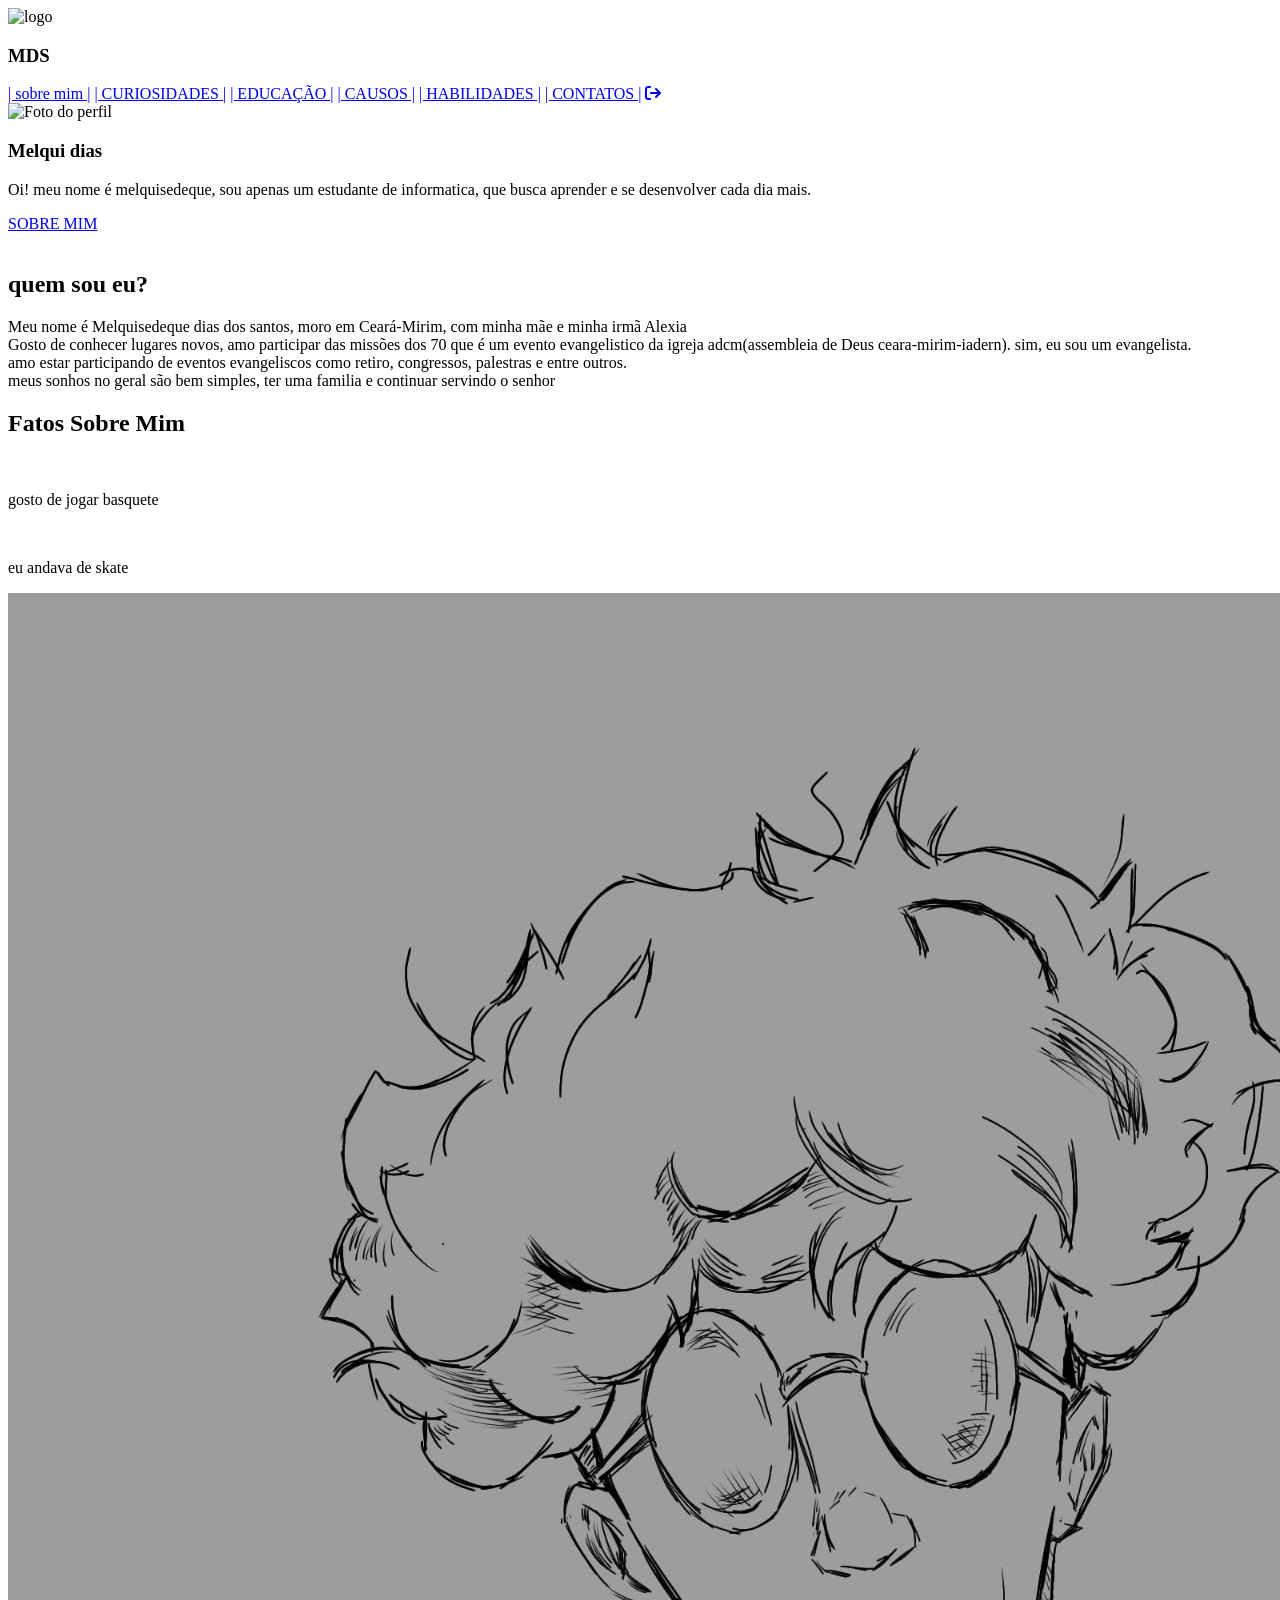
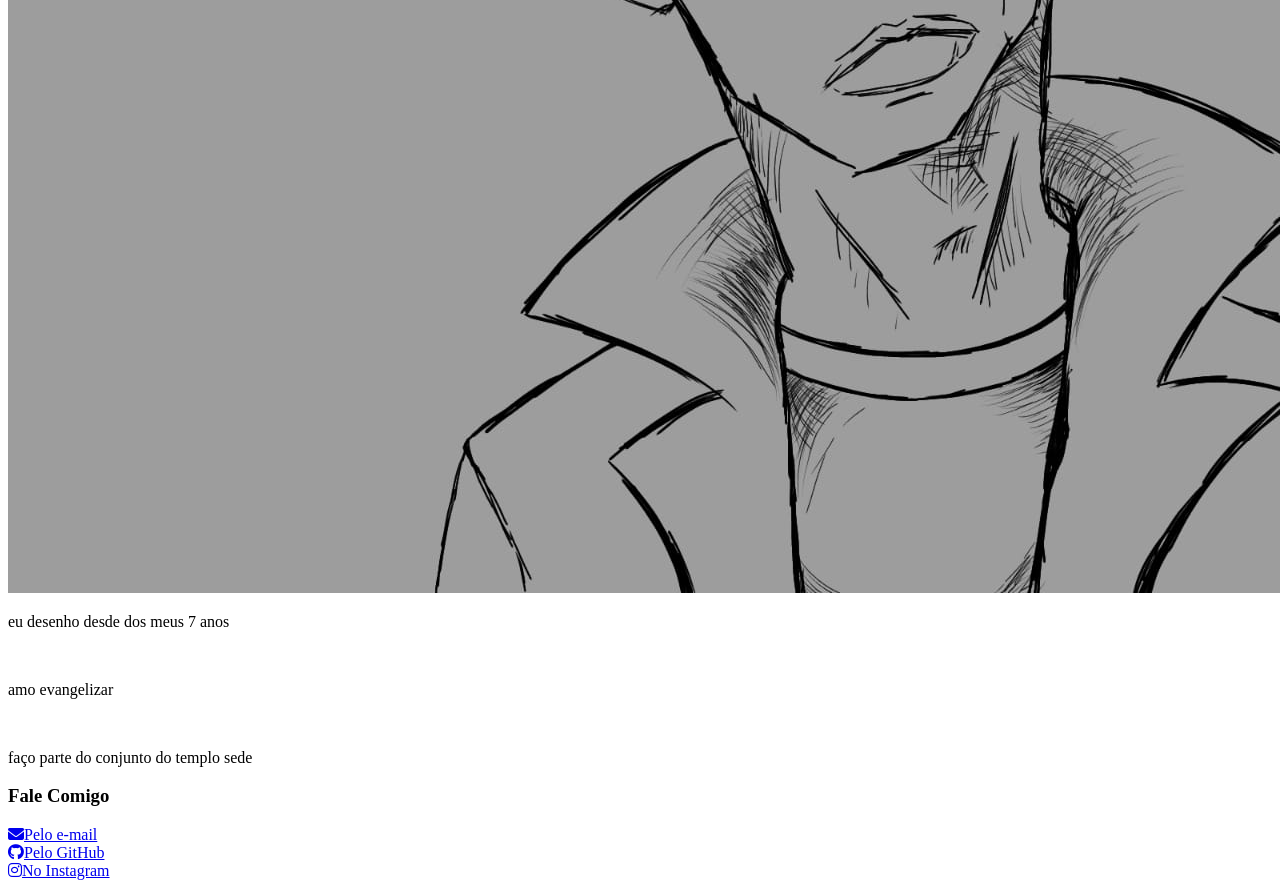
==== bimestre3/index.html @ 6483744d "bimestre3" ====
<!DOCTYPE html>
<html lang="en">
<head>
    <meta charset="UTF-8">
    <meta name="viewport" content="width=device-width, initial-scale=1.0">

    <link rel="preconnect" href="https://fonts.googleapis.com">
    <link rel="preconnect" href="https://fonts.gstatic.com" crossorigin>
    <link href="https://fonts.googleapis.com/css2?family=Bebas+Neue&family=Merriweather:ital,wght@0,300;0,400;0,700;0,900;1,300;1,400;1,700;1,900&family=Open+Sans:ital,wght@0,300..800;1,300..800&family=Recursive:wght@300..1000&display=swap" rel="stylesheet">

    <link rel="preconnect" href="https://fonts.googleapis.com">
    <link rel="preconnect" href="https://fonts.gstatic.com" crossorigin>
    <link href="https://fonts.googleapis.com/css2?family=Great+Vibes&family=Recursive:wght@300..1000&display=swap" rel="stylesheet">
    <link rel="stylesheet" href="https://cdnjs.cloudflare.com/ajax/libs/font-awesome/6.4.0/css/all.min.css"></head>
    <link rel="stylesheet" href="sss.css">
    <link rel="icon" href="./imagens/icone.png">

    <title>Melqui dias</title>
</head>
<body>
    <section class="body">
        <header>
            <section class="topo">
                <img src="image/Neon Green and Black Graffiti Urban Grunge Logo.png" alt="logo"> 
                <h1>MDS</h1>
                <nav>
                    <a href="#Eu">| sobre mim |</a>
                    <a href= "#Curiosidades">| CURIOSIDADES |</a>
                    <a href="#Educacao">| EDUCAÇÃO |</a>
                    <a href="#Causos">| CAUSOS |</a>
                    <a href="#Habilidade">| HABILIDADES |</a>
                    <a href="#Contato">| CONTATOS |</a>
                    <a href= "../../index.html"><i class="fa-solid fa-arrow-right-from-bracket"></i></a>
                </nav>
            </section>  
        </header>

        <div class="espaco" id="Eu"></div>

        <main>
            <section class="cara">
            <img src="image/foto para trabalho.jpg" alt="Foto do perfil" class="perfil">
            <div>
                <h1>Melqui dias</h1>
                <p>Oi! meu nome é melquisedeque, sou apenas um estudante de informatica,
                 que busca aprender e se desenvolver cada dia mais.</p>
                <a href="#um" class="botao-link">SOBRE MIM</a>
            </div>
            </section>

            <div class="espaco" id="um"></div> 
            <section class="me">
                <img src="image/segunda-foto_1.jpg" alt="">
                <div class="tex1">
                    <h2>quem sou eu?</h2>
                    <p>Meu nome é Melquisedeque dias dos santos, moro em Ceará-Mirim, com 
                    minha mãe e minha irmã Alexia  
                    <br> Gosto de conhecer lugares novos, amo participar das missões dos 70
                    que é um evento evangelistico da igreja adcm(assembleia de Deus ceara-mirim-iadern). sim, eu sou um evangelista. 
                    <br>amo estar participando de eventos evangeliscos como retiro, congressos, palestras e entre outros. 
                    <br>meus sonhos no geral são bem simples, ter uma familia e continuar servindo o senhor 
                    </p>
                </div>
            </section>

            <div class="espaco" id="Curiosidades"></div>

            <section >
                <h2>Fatos Sobre Mim</h2>
                <div class="cards">
                    <div class="card">
                       <img src="image/basquete.jpg" alt="">
                        <p>gosto de jogar basquete</p>
                    </div>
                    <div class="card">
                        <img src="image/Como-andar-de-skate.png" alt="">
                        <p>eu andava de skate</p>
                    </div>
                    <div class="card">
                        <img src="image/desenho.jfif" alt="">
                        <p>eu desenho desde dos meus 7 anos</p>
                    </div>
                    <div class="card">
                        <img src="image/segunda-foto_1.jpg" alt="">
                        <p>amo evangelizar</p>
                    </div>
                    <div class="card">
                        <img src="image/conjunto.jfif" alt="">
                        <p>faço parte do conjunto do templo sede</p>
                    </div>
                </div>
            </section>
    <footer id="Contato">
        <h3>Fale Comigo</h3>
        <a href="Melquisedeque.s@escolar.ifrn.edu.br" target="_blank"><i class="fa-solid fa-envelope"></i>Pelo e-mail</a> <br>
        <a href="https://github.com/danoninho123" target="_blank"><i class="fa-brands fa-github"></i>Pelo GitHub</a> <br>
        <a href="https://www.instagram.com/sr.dias17" target="_blank"><i class="fa-brands fa-instagram"></i>No Instagram</a> <br>
    </footer>
</body>

</html>
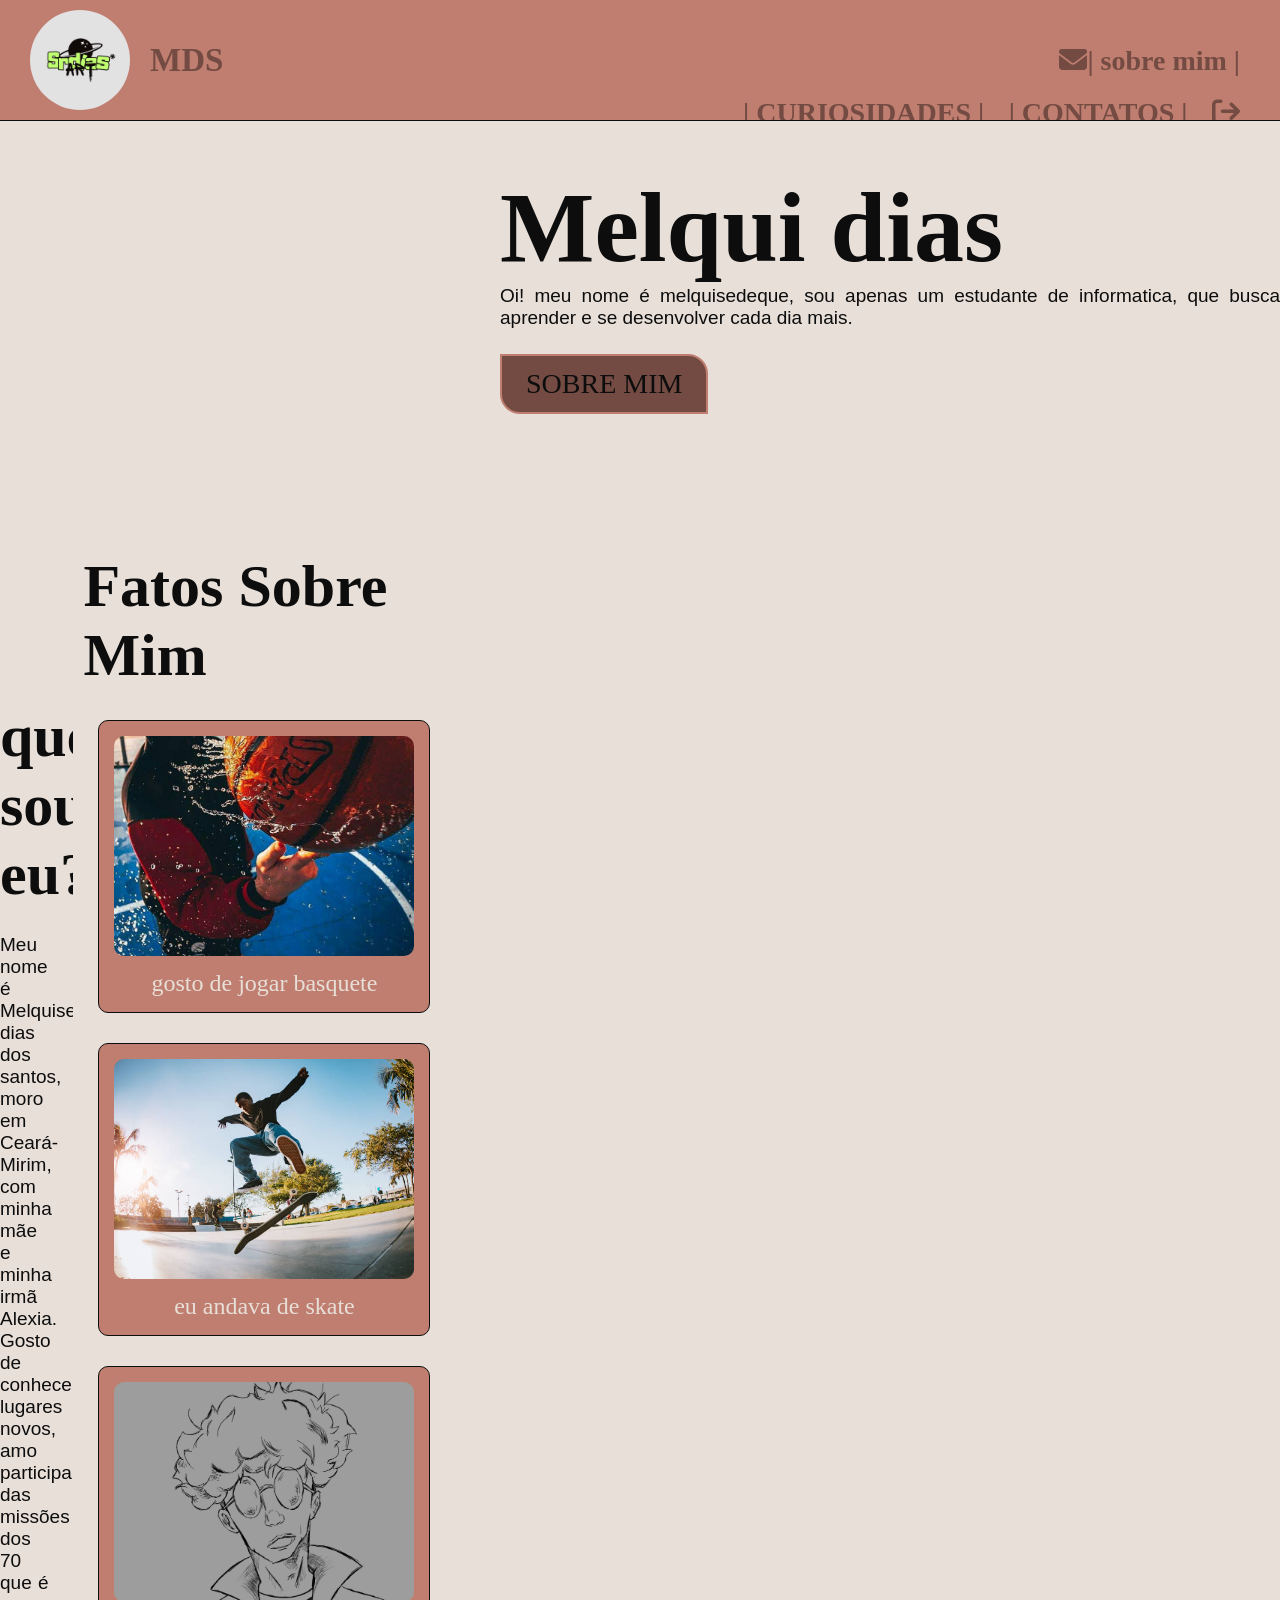
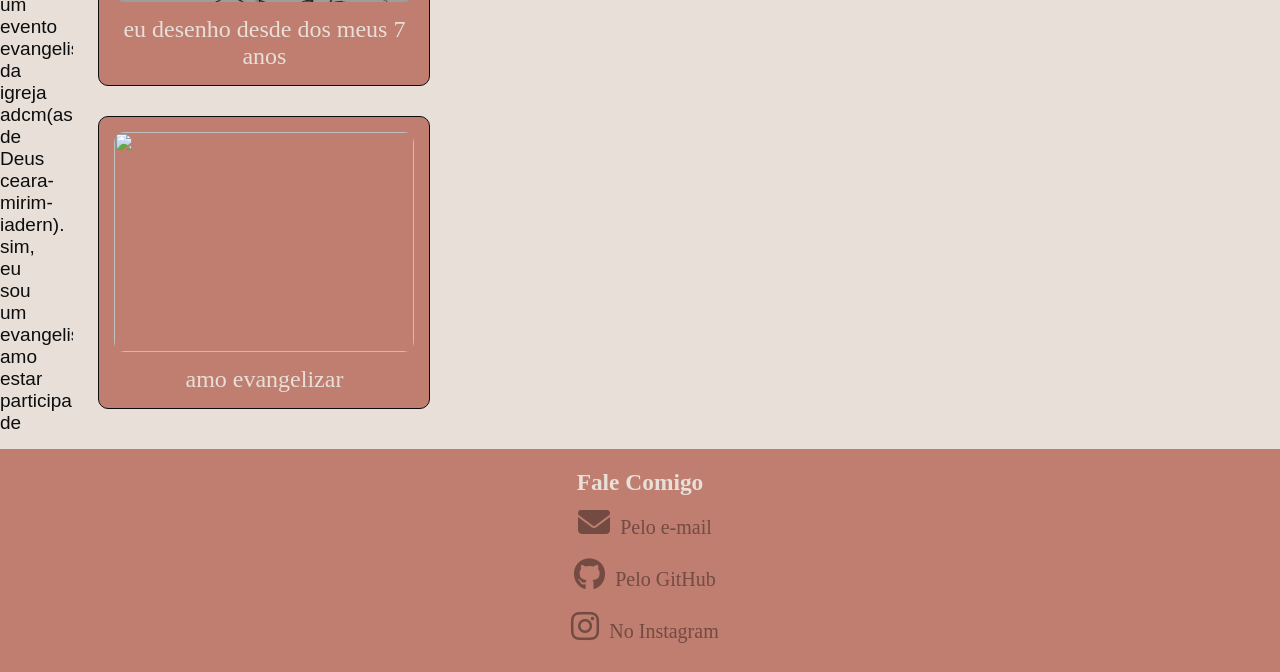
==== commit 6d3dbc2e: "Add files via upload" ====
--- a/bimestre3/index.html
+++ b/bimestre3/index.html
@@ -12,33 +12,30 @@
     <link rel="preconnect" href="https://fonts.gstatic.com" crossorigin>
     <link href="https://fonts.googleapis.com/css2?family=Great+Vibes&family=Recursive:wght@300..1000&display=swap" rel="stylesheet">
     <link rel="stylesheet" href="https://cdnjs.cloudflare.com/ajax/libs/font-awesome/6.4.0/css/all.min.css"></head>
-    <link rel="stylesheet" href="sss.css">
+    <link rel="stylesheet" href="styles.css">
     <link rel="icon" href="./imagens/icone.png">
 
     <title>Melqui dias</title>
 </head>
 <body>
-    <section class="body">
         <header>
             <section class="topo">
                 <img src="image/Neon Green and Black Graffiti Urban Grunge Logo.png" alt="logo"> 
                 <h1>MDS</h1>
                 <nav>
-                    <a href="#Eu">| sobre mim |</a>
+                    <a href="#Eu" target="_blank"><i class="fa-solid fa-envelope"></i>| sobre mim |</a> <br>
+
                     <a href= "#Curiosidades">| CURIOSIDADES |</a>
-                    <a href="#Educacao">| EDUCAÇÃO |</a>
-                    <a href="#Causos">| CAUSOS |</a>
-                    <a href="#Habilidade">| HABILIDADES |</a>
+                    
                     <a href="#Contato">| CONTATOS |</a>
+                   
                     <a href= "../../index.html"><i class="fa-solid fa-arrow-right-from-bracket"></i></a>
                 </nav>
             </section>  
         </header>
 
-        <div class="espaco" id="Eu"></div>
 
-        <main>
-            <section class="cara">
+        <section class="cara">
             <img src="image/foto para trabalho.jpg" alt="Foto do perfil" class="perfil">
             <div>
                 <h1>Melqui dias</h1>
@@ -46,50 +43,41 @@
                  que busca aprender e se desenvolver cada dia mais.</p>
                 <a href="#um" class="botao-link">SOBRE MIM</a>
             </div>
-            </section>
+        </section>
 
-            <div class="espaco" id="um"></div> 
-            <section class="me">
-                <img src="image/segunda-foto_1.jpg" alt="">
-                <div class="tex1">
-                    <h2>quem sou eu?</h2>
-                    <p>Meu nome é Melquisedeque dias dos santos, moro em Ceará-Mirim, com 
-                    minha mãe e minha irmã Alexia  
-                    <br> Gosto de conhecer lugares novos, amo participar das missões dos 70
-                    que é um evento evangelistico da igreja adcm(assembleia de Deus ceara-mirim-iadern). sim, eu sou um evangelista. 
-                    <br>amo estar participando de eventos evangeliscos como retiro, congressos, palestras e entre outros. 
-                    <br>meus sonhos no geral são bem simples, ter uma familia e continuar servindo o senhor 
-                    </p>
+        
+        <section class="me">
+            <img src="image/segunda-foto_1.jpg" alt="">
+            <div class="tex1">
+                <h2>quem sou eu?</h2>
+                <p>Meu nome é Melquisedeque dias dos santos, moro em Ceará-Mirim, com minha mãe e minha irmã Alexia. Gosto de conhecer lugares novos, amo participar das missões dos 70 que é um evento evangelistico da igreja adcm(assembleia de Deus ceara-mirim-iadern). sim, eu sou um evangelista. amo estar participando de eventos evangeliscos como retiro, congressos, palestras e entre outros. meus sonhos no geral são bem simples, ter uma familia e continuar servindo o senhor </p>
+            </div>
+        </section>
+
+        
+
+        <section >
+            <h2>Fatos Sobre Mim</h2>
+            <div class="cards">
+                <div class="card">
+                   <img src="image/basquete.jpg" alt="">
+                    <p>gosto de jogar basquete</p>
                 </div>
-            </section>
+                <div class="card">
+                    <img src="image/skate2.jpg" alt="">
+                    <p>eu andava de skate</p>
+                </div>
+                <div class="card">
+                    <img src="image/desenho.jfif" alt="">
+                    <p>eu desenho desde dos meus 7 anos</p>
+                </div>
+                <div class="card">
+                    <img src="image/segunda-foto_1.jpg" alt="">
+                    <p>amo evangelizar</p>
+                </div>
+            </div>
+        </section>
 
-            <div class="espaco" id="Curiosidades"></div>
-
-            <section >
-                <h2>Fatos Sobre Mim</h2>
-                <div class="cards">
-                    <div class="card">
-                       <img src="image/basquete.jpg" alt="">
-                        <p>gosto de jogar basquete</p>
-                    </div>
-                    <div class="card">
-                        <img src="image/Como-andar-de-skate.png" alt="">
-                        <p>eu andava de skate</p>
-                    </div>
-                    <div class="card">
-                        <img src="image/desenho.jfif" alt="">
-                        <p>eu desenho desde dos meus 7 anos</p>
-                    </div>
-                    <div class="card">
-                        <img src="image/segunda-foto_1.jpg" alt="">
-                        <p>amo evangelizar</p>
-                    </div>
-                    <div class="card">
-                        <img src="image/conjunto.jfif" alt="">
-                        <p>faço parte do conjunto do templo sede</p>
-                    </div>
-                </div>
-            </section>
     <footer id="Contato">
         <h3>Fale Comigo</h3>
         <a href="Melquisedeque.s@escolar.ifrn.edu.br" target="_blank"><i class="fa-solid fa-envelope"></i>Pelo e-mail</a> <br>
--- a/bimestre3/styles.css
+++ b/bimestre3/styles.css
@@ -0,0 +1,264 @@
+* {
+    margin: 0;
+    padding: 0;
+}
+
+/* Variáveis globais */
+:root {
+    --backcolor: #E7DFD8;
+    --segundacor: #734B43;
+    --fontcor: #0D0D0D;
+    --headercolor: #BF7E6F;
+    --destaque: #734B43;
+    --titulos: "Bebas Neue", serif;
+}
+
+/* Estilos gerais */
+html, body {
+    height: 100%;
+    background-color: var(--backcolor);
+    color: var(--fontcor);
+}
+
+body {
+    display: grid;
+    grid-template-columns: repeat(12,1fr);
+    gap: 10px;
+}
+
+/* Header */
+header {
+    margin-bottom: 25px;
+    padding: 10px 0;
+    background-color: var(--headercolor);
+    color: var(--fontcor);
+    border-bottom: 1px solid var(--fontcor);
+    position: fixed;
+    top: 0;
+    left: 0;
+    width: 100%;
+    z-index: 1;
+    overflow: hidden;
+
+    grid-column: 1/13;
+}
+
+header img {
+    height: 100px;
+    border-radius: 50%;
+    float: left;
+    margin: 0 20px 0 30px;
+}
+
+header h1 {
+    text-align: left;
+    font-size: 33px;
+    color: var(--segundacor);
+    line-height: 100px;
+    overflow: hidden;
+    font-family: var(--titulos);
+}
+
+/* Navegação */
+nav {
+    text-align: right;
+    font-size: large;
+    font-weight: bold;
+    position: absolute;
+    right: 30px;
+    top: 25px;
+}
+
+header nav a {
+    display: inline-block;
+    text-decoration: none;
+    color: var(--segundacor);
+    padding: 0 10px;
+    margin-top: 20px;
+    font-family: var(--titulos);
+    font-size: 28px;
+    transition: 0.3s;
+}
+
+nav a:hover {
+    color: var(--destaque);
+    transform: scale(1.05);
+}
+
+.espaco {
+    height: 150px;
+}
+
+/* Main */
+.cara {
+    /* height: 100vh; */
+    padding-top: 20px;
+    text-align: justify;
+    grid-column: 1/13;
+}
+
+.cara div {
+    padding-top: 150px;
+}
+
+.cara h1 {
+    font-size: 100px;
+    font-family: var(--titulos);
+}
+
+.perfil {
+    height: 522px;
+    width: 450px;
+    border-radius: 40% 40% 0 0;
+    float: left;
+    margin-right: 50px;
+    object-fit: cover;
+}
+
+p {
+    font-size: 19px;
+    font-family: Helvetica, Arial, sans-serif;}
+
+
+/*Sobre mim*/
+.me {
+    text-align: justify;
+    overflow: hidden;
+}
+
+.me p{
+    float: left;
+    width: 66%;
+    margin-top: 25px;
+}
+
+.me img {
+    float: right;
+    width: 40%;
+    margin-bottom: -20px;
+}
+
+h2 {
+    font-family: var(--titulos);
+    font-size: 60px;
+}
+
+.tex1 {
+    max-width: 1000px;
+    margin-top: 150px;
+}
+
+/*CARDS*/
+.card img {
+    width: 100%;
+    height: 220px;
+    border-radius: 10px;
+    object-fit: cover;
+}
+
+.card {
+    display: inline-block;
+    background-color: var(--headercolor);
+    color: var(--backcolor);
+    border: 1px solid var(--fontcor);
+    border-radius: 10px;
+    padding: 15px;
+    width: 300px;
+    text-align: center;
+    transition: transform 0.3s, box-shadow 0.3s;
+    margin: 15px;
+}
+
+.cards {
+    margin: 15px 0;
+    text-align: center;
+}
+
+.card:hover {
+    transform: scale(1.05);
+    box-shadow: 0 4px 8px rgba(0, 0, 0, 0.2);
+}
+
+.card p {
+    font-family: var(--titulos);
+    font-size: 24px;
+    margin-top: 10px;
+    }
+
+/* Footer */
+footer {
+    background-color: var(--headercolor);
+    color: var(--backcolor);
+    padding: 20px 0;
+    font-family: "Bebas Neue", serif;
+    font-size: 20px;
+    width: 100%;
+    text-align: center;
+    position: relative;
+    bottom: 0;
+    margin: 0 !important;
+    grid-column: 1/13;
+}
+
+footer a{
+    /* display: inline; */
+    text-decoration: none;
+    color: var(--segundacor);
+    font-family: "Bebas Neue", serif;
+    font-size: 20px;
+    transition: 0.3s;
+    
+}
+
+footer a:hover {
+    color: var(--destaque);
+    transform: scale(1.05);
+    font-size: 25px;
+}
+
+#Contato i{
+    color: var(--destaque);
+    font-size: 1.6em;
+    margin: 10px;
+}
+
+#Contato i:hover{
+    color: var(--segundacor);
+    font-size: 1em;
+    margin: 10px;
+}
+
+/* Imagens */
+.img {
+    height: 500px;
+    padding-left: 220px;
+}
+
+.img3 {
+    float: right;
+    width: 50%;
+    margin-top: 80px;
+}
+
+.botao-link {
+    margin-top: 25px;
+    margin-right: 25px;
+    display: inline-block;
+    padding: 12px 24px;
+    border-radius: 0 20px 0 20px;
+    background-color: var(--destaque);
+    color: var(--fontcor);
+    border: 2px solid var(--headercolor);
+    font-family: var(--titulos);
+    font-size: 28px;
+    cursor: pointer;
+    text-decoration: none;
+    transition: background-color 0.3s, color 0.3s, transform 0.3s;
+}
+
+.botao-link:hover {
+    background-color: var(--headercolor);
+    color: var(--backcolor);
+    transform: scale(1.05);
+    border-color: var(--destaque);
+}
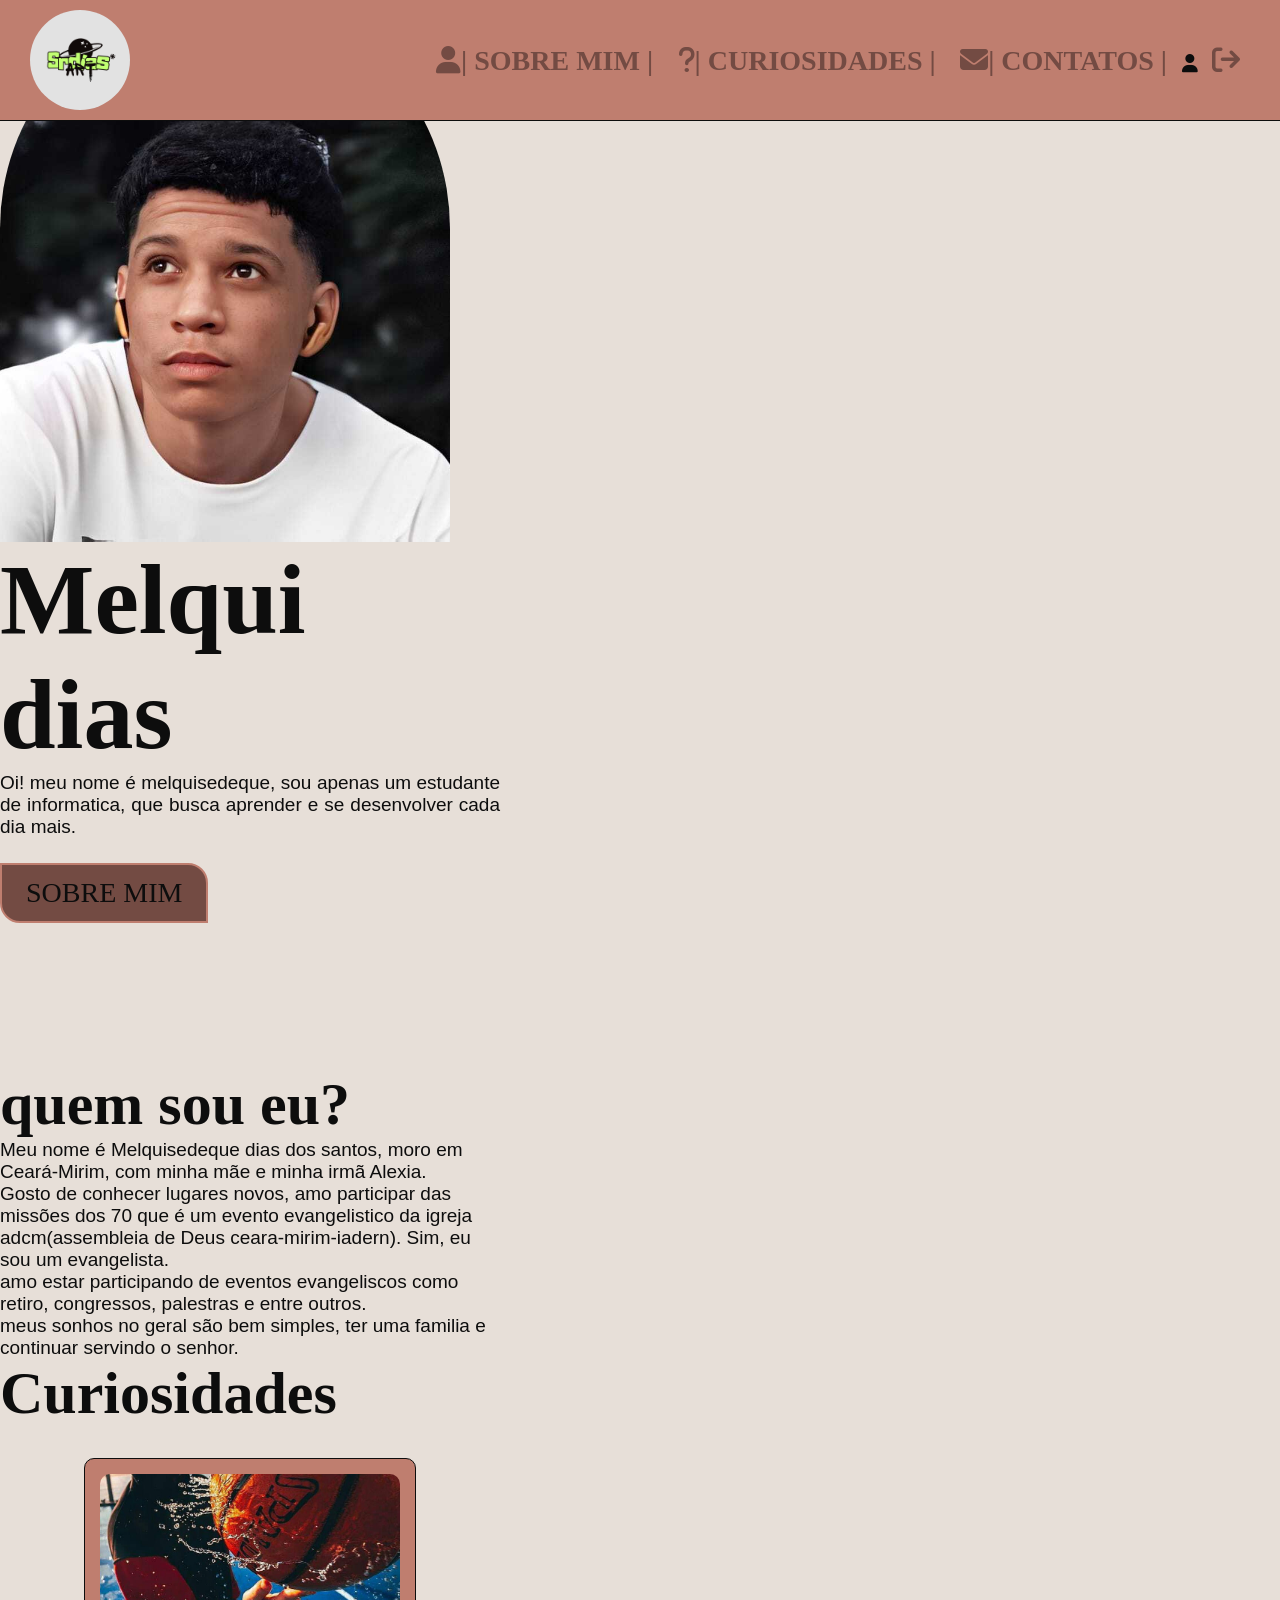
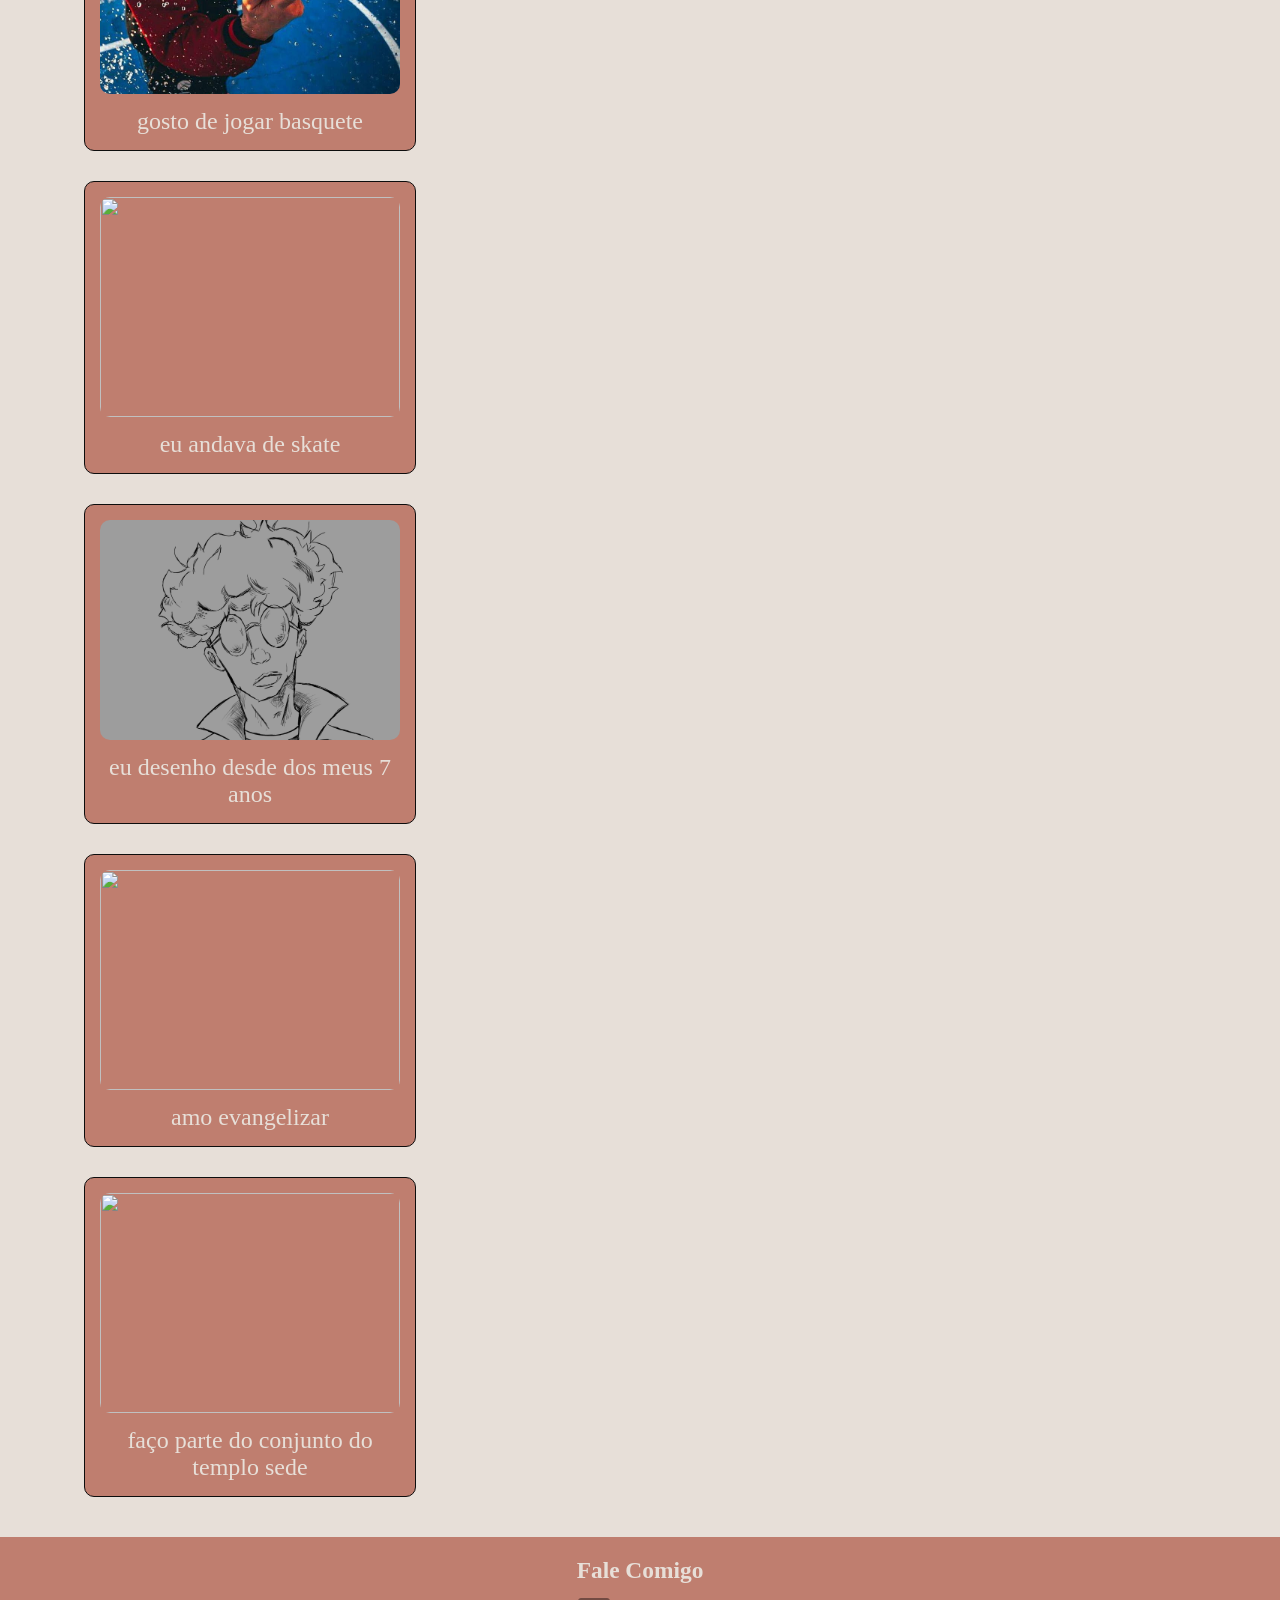
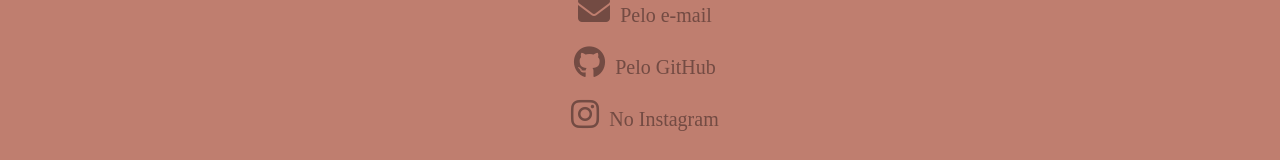
==== commit 44132af9: "show" ====
--- a/bimestre3/index.html
+++ b/bimestre3/index.html
@@ -18,24 +18,24 @@
     <title>Melqui dias</title>
 </head>
 <body>
+    <section class="body">
         <header>
             <section class="topo">
                 <img src="image/Neon Green and Black Graffiti Urban Grunge Logo.png" alt="logo"> 
-                <h1>MDS</h1>
                 <nav>
-                    <a href="#Eu" target="_blank"><i class="fa-solid fa-envelope"></i>| sobre mim |</a> <br>
-
-                    <a href= "#Curiosidades">| CURIOSIDADES |</a>
-                    
-                    <a href="#Contato">| CONTATOS |</a>
-                   
+                    <a href="#sobre mim"><i class="fa-solid fa-user"></i>| SOBRE MIM |</a>
+                    <a href="#Curiosidades"><i class="fa-solid fa-question"></i>| CURIOSIDADES |</a>
+                    <a href="#Contato"><i class="fa-solid fa-envelope"></i>| CONTATOS |</a>
+                    <i class="fa-solid fa-user"></i>
                     <a href= "../../index.html"><i class="fa-solid fa-arrow-right-from-bracket"></i></a>
                 </nav>
             </section>  
         </header>
 
+        <div class="espaco" id="Eu"></div>
 
-        <section class="cara">
+        <main>
+            <section class="hero">
             <img src="image/foto para trabalho.jpg" alt="Foto do perfil" class="perfil">
             <div>
                 <h1>Melqui dias</h1>
@@ -43,41 +43,56 @@
                  que busca aprender e se desenvolver cada dia mais.</p>
                 <a href="#um" class="botao-link">SOBRE MIM</a>
             </div>
-        </section>
+            </section>
+
+            <div class="espaco" id="sobre mim"></div> 
+            <section class="sobre mim">
+                <div class="tex1">
+                    <h2>quem sou eu?</h2>
+                    <p>Meu nome é Melquisedeque dias dos santos, moro em Ceará-Mirim, com 
+                    minha mãe e minha irmã Alexia.  
+                    <br> Gosto de conhecer lugares novos, amo participar das missões dos 70
+                    que é um evento evangelistico da igreja adcm(assembleia de Deus ceara-mirim-iadern). Sim, eu sou um evangelista. 
+                    <br>amo estar participando de eventos evangeliscos como retiro, congressos, palestras e entre outros. 
+                    <br>meus sonhos no geral são bem simples, ter uma familia e continuar servindo o senhor.
+                    </p>
+                </div>
+            </section>
+
+            <div class="espaco" id="Curiosidades"></div>
+
+            <section >
+                <h2>Curiosidades</h2>
+                <div class="cards">
+                    <div class="card">
+                       <img src="image/basquete.jpg" alt="">
+                        <p>gosto de jogar basquete</p>
+                    </div>
+                    <div class="card">
+                        <img src="image/Como-andar-de-skate.png" alt="">
+                        <p>eu andava de skate</p>
+                    </div>
+                    <div class="card">
+                        <img src="image/desenho.jfif" alt="">
+                        <p>eu desenho desde dos meus 7 anos</p>
+                    </div>
+                    <div class="card">
+                        <img src="image/segunda-foto_1.jpg" alt="">
+                        <p>amo evangelizar</p>
+                    </div>
+                    <div class="card">
+                        <img src="image/conjunto.jfif" alt="">
+                        <p>faço parte do conjunto do templo sede</p>
+                    </div>
+                </div>
+            </section>
+
 
         
-        <section class="me">
-            <img src="image/segunda-foto_1.jpg" alt="">
-            <div class="tex1">
-                <h2>quem sou eu?</h2>
-                <p>Meu nome é Melquisedeque dias dos santos, moro em Ceará-Mirim, com minha mãe e minha irmã Alexia. Gosto de conhecer lugares novos, amo participar das missões dos 70 que é um evento evangelistico da igreja adcm(assembleia de Deus ceara-mirim-iadern). sim, eu sou um evangelista. amo estar participando de eventos evangeliscos como retiro, congressos, palestras e entre outros. meus sonhos no geral são bem simples, ter uma familia e continuar servindo o senhor </p>
-            </div>
-        </section>
+        </main>
 
-        
-
-        <section >
-            <h2>Fatos Sobre Mim</h2>
-            <div class="cards">
-                <div class="card">
-                   <img src="image/basquete.jpg" alt="">
-                    <p>gosto de jogar basquete</p>
-                </div>
-                <div class="card">
-                    <img src="image/skate2.jpg" alt="">
-                    <p>eu andava de skate</p>
-                </div>
-                <div class="card">
-                    <img src="image/desenho.jfif" alt="">
-                    <p>eu desenho desde dos meus 7 anos</p>
-                </div>
-                <div class="card">
-                    <img src="image/segunda-foto_1.jpg" alt="">
-                    <p>amo evangelizar</p>
-                </div>
-            </div>
-        </section>
-
+        <div class="espaco"></div>
+    </section>
     <footer id="Contato">
         <h3>Fale Comigo</h3>
         <a href="Melquisedeque.s@escolar.ifrn.edu.br" target="_blank"><i class="fa-solid fa-envelope"></i>Pelo e-mail</a> <br>
--- a/bimestre3/styles.css
+++ b/bimestre3/styles.css
@@ -37,9 +37,9 @@
     top: 0;
     left: 0;
     width: 100%;
+    height: 100px;
     z-index: 1;
     overflow: hidden;
-
     grid-column: 1/13;
 }
 
@@ -86,22 +86,26 @@
 }
 
 .espaco {
-    height: 150px;
-}
-
-/* Main */
-.cara {
-    /* height: 100vh; */
+    grid-column: 4/13;
+}
+
+
+.hero {
+    position: relative;
+    width: 100%;
+    height: 100vh;
     padding-top: 20px;
     text-align: justify;
-    grid-column: 1/13;
-}
-
-.cara div {
-    padding-top: 150px;
-}
-
-.cara h1 {
+    grid-column: 7/3;
+}
+
+
+.hero p {
+    position: relative;
+    grid-column: 10/3;
+}
+
+.hero h1 {
     font-size: 100px;
     font-family: var(--titulos);
 }
